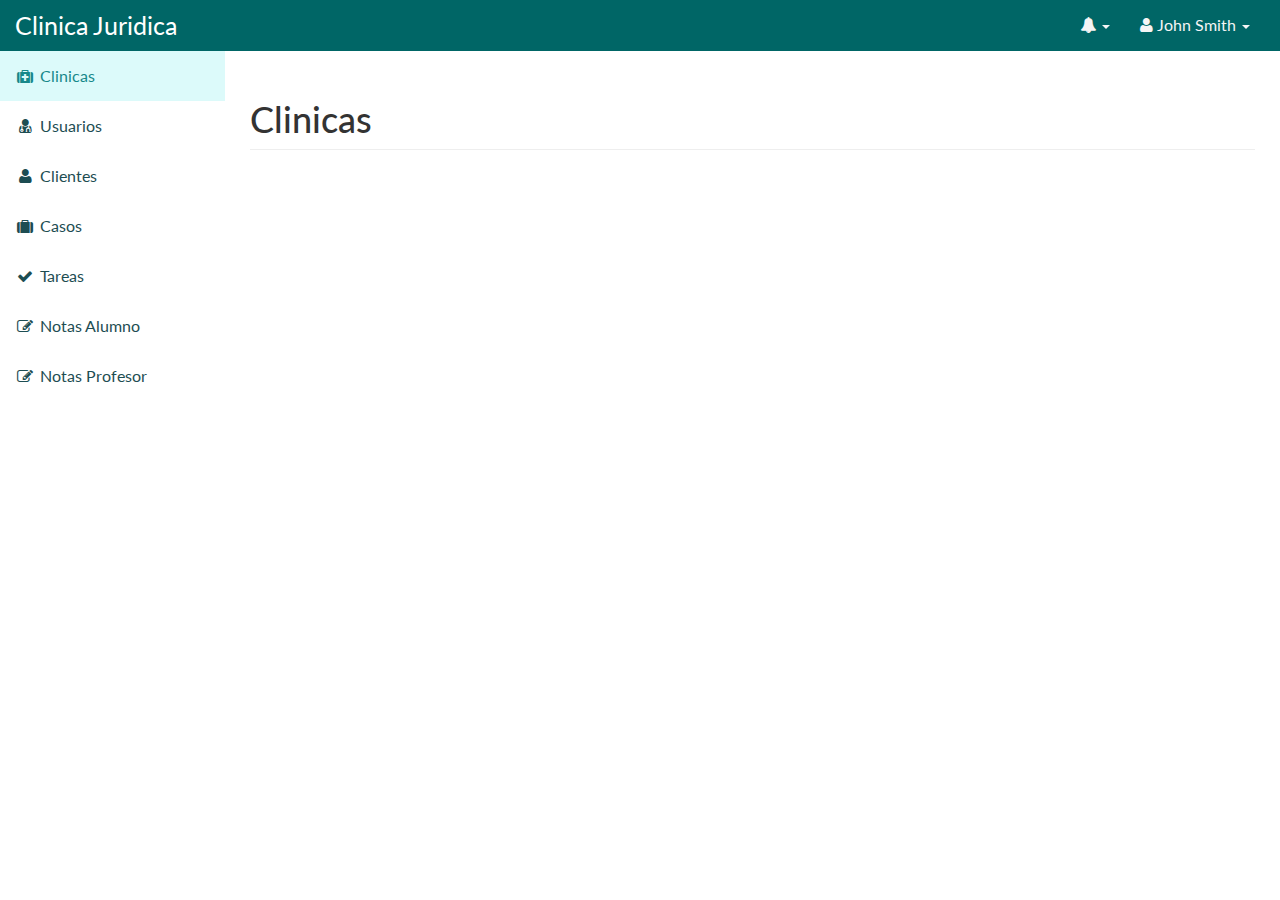
==== index.html @ 1ffe6690 "Estilo de nav y fuente" ====
<!DOCTYPE html>
<html lang="en">

<head>

    <meta charset="utf-8">
    <meta http-equiv="X-UA-Compatible" content="IE=edge">
    <meta name="viewport" content="width=device-width, initial-scale=1">
    <meta name="description" content="">
    <meta name="author" content="">

    <title>Invisibles - Intranet</title>

    <!-- Font: Lato -->
    <link href='https://fonts.googleapis.com/css?family=Lato:400,700' rel='stylesheet' type='text/css'>

    <!-- Bootstrap Core CSS -->
    <link href="css/bootstrap.css" rel="stylesheet">

    <!-- Custom CSS -->
    <link href="css/sb-admin.css" rel="stylesheet">

    <!-- Morris Charts CSS -->
    <link href="css/plugins/morris.css" rel="stylesheet">

    <!-- Custom Fonts -->
    <link href="font-awesome-4.1.0/css/font-awesome.min.css" rel="stylesheet" type="text/css">

    <!-- HTML5 Shim and Respond.js IE8 support of HTML5 elements and media queries -->
    <!-- WARNING: Respond.js doesn't work if you view the page via file:// -->
    <!--[if lt IE 9]>
        <script src="https://oss.maxcdn.com/libs/html5shiv/3.7.0/html5shiv.js"></script>
        <script src="https://oss.maxcdn.com/libs/respond.js/1.4.2/respond.min.js"></script>
    <![endif]-->

</head>

<body>

    <div id="wrapper">

        <!-- Navigation -->
        <nav class="navbar navbar-inverse navbar-fixed-top" role="navigation">
            <!-- Brand and toggle get grouped for better mobile display -->
            <div class="navbar-header">
                <button type="button" class="navbar-toggle" data-toggle="collapse" data-target=".navbar-ex1-collapse">
                    <span class="sr-only">Toggle navigation</span>
                    <span class="icon-bar"></span>
                    <span class="icon-bar"></span>
                    <span class="icon-bar"></span>
                </button>
                <a class="navbar-brand" href="index.html">Clinica Juridica</a>
            </div>
            <!-- Top Menu Items -->
            <ul class="nav navbar-right top-nav">
                <li class="dropdown">
                    <ul class="dropdown-menu message-dropdown">
                        <li class="message-preview">
                            <a href="#">
                                <div class="media">
                                    <span class="pull-left">
                                        <img class="media-object" src="http://placehold.it/50x50" alt="">
                                    </span>
                                    <div class="media-body">
                                        <h5 class="media-heading"><strong>Kurt Humel</strong>
                                        </h5>
                                        <p class="small text-muted"><i class="fa fa-clock-o"></i> Yesterday at 4:32 PM</p>
                                        <p>Lorem ipsum dolor sit amet, consectetur...</p>
                                    </div>
                                </div>
                            </a>
                        </li>
                        <li class="message-preview">
                            <a href="#">
                                <div class="media">
                                    <span class="pull-left">
                                        <img class="media-object" src="http://placehold.it/50x50" alt="">
                                    </span>
                                    <div class="media-body">
                                        <h5 class="media-heading"><strong>Kurt Humel</strong>
                                        </h5>
                                        <p class="small text-muted"><i class="fa fa-clock-o"></i> Yesterday at 4:32 PM</p>
                                        <p>Lorem ipsum dolor sit amet, consectetur...</p>
                                    </div>
                                </div>
                            </a>
                        </li>
                        <li class="message-preview">
                            <a href="#">
                                <div class="media">
                                    <span class="pull-left">
                                        <img class="media-object" src="http://placehold.it/50x50" alt="">
                                    </span>
                                    <div class="media-body">
                                        <h5 class="media-heading"><strong>John Smith</strong>
                                        </h5>
                                        <p class="small text-muted"><i class="fa fa-clock-o"></i> Yesterday at 4:32 PM</p>
                                        <p>Lorem ipsum dolor sit amet, consectetur...</p>
                                    </div>
                                </div>
                            </a>
                        </li>
                        <li class="message-footer">
                            <a href="#">Read All New Messages</a>
                        </li>
                    </ul>
                </li>
                <li class="dropdown">
                    <a href="#" class="dropdown-toggle" data-toggle="dropdown"><i class="fa fa-bell"></i> <b class="caret"></b></a>
                    <ul class="dropdown-menu alert-dropdown">
                        <li>
                            <a href="#">Alert Name <span class="label label-default">Alert Badge</span></a>
                        </li>
                        <li>
                            <a href="#">Alert Name <span class="label label-primary">Alert Badge</span></a>
                        </li>
                        <li>
                            <a href="#">Alert Name <span class="label label-success">Alert Badge</span></a>
                        </li>
                        <li>
                            <a href="#">Alert Name <span class="label label-info">Alert Badge</span></a>
                        </li>
                        <li>
                            <a href="#">Alert Name <span class="label label-warning">Alert Badge</span></a>
                        </li>
                        <li>
                            <a href="#">Alert Name <span class="label label-danger">Alert Badge</span></a>
                        </li>
                        <li class="divider"></li>
                        <li>
                            <a href="#">View All</a>
                        </li>
                    </ul>
                </li>
                <li class="dropdown">
                    <a href="#" class="dropdown-toggle" data-toggle="dropdown"><i class="fa fa-user"></i> John Smith <b class="caret"></b></a>
                    <ul class="dropdown-menu">
                        <li>
                            <a href="#"><i class="fa fa-fw fa-user"></i> Profile</a>
                        </li>
                        <li>
                            <a href="#"><i class="fa fa-fw fa-envelope"></i> Inbox</a>
                        </li>
                        <li>
                            <a href="#"><i class="fa fa-fw fa-gear"></i> Settings</a>
                        </li>
                        <li class="divider"></li>
                        <li>
                            <a href="#"><i class="fa fa-fw fa-power-off"></i> Log Out</a>
                        </li>
                    </ul>
                </li>
            </ul>
            <!-- Sidebar Menu Items - These collapse to the responsive navigation menu on small screens -->
            <div class="collapse navbar-collapse navbar-ex1-collapse">
                <ul class="nav navbar-nav side-nav">
                    <li class="active">
                        <a href="index.html"><i class="fa fa-fw fa-medkit"></i> Clinicas</a>
                    </li>
                    <li>
                        <a href="usuarios.html"><i class="fa fa-fw fa-user-md"></i> Usuarios</a>
                    </li>
                    <li>
                        <a href="clientes.html"><i class="fa fa-fw fa-user"></i> Clientes</a>
                    </li>
                    <li>
                        <a href="casos.html"><i class="fa fa-fw fa-suitcase"></i> Casos</a>
                    </li>
                    <li>
                        <a href="tareas.html"><i class="fa fa-fw fa-check"></i> Tareas</a>
                    </li>
                    <li>
                        <a href="notasA.html"><i class="fa fa-fw fa-pencil-square-o"></i> Notas Alumno</a>                 
                    </li> 
                    <li>
                        <a href="notasP.html"><i class="fa fa-fw fa-pencil-square-o"></i> Notas Profesor</a>
                    </li>                                                           
                </ul>
            </div>
            <!-- /.navbar-collapse -->
        </nav>

        <div id="page-wrapper">

            <div class="container-fluid">

                <!-- Page Heading -->
                <div class="row">
                    <div class="col-lg-12">
                        <h1 class="page-header">
                            Clinicas
                            <small></small>
                        </h1>
                    </div>
                </div>
                <!-- /.row -->

            </div>
            <!-- /.container-fluid -->

        </div>
        <!-- /#page-wrapper -->

    </div>
    <!-- /#wrapper -->

    <!-- jQuery Version 1.11.0 -->
    <script src="js/jquery-1.11.0.js"></script>

    <!-- Bootstrap Core JavaScript -->
    <script src="js/bootstrap.min.js"></script>

    <!-- Morris Charts JavaScript -->
    <script src="js/plugins/morris/raphael.min.js"></script>
    <script src="js/plugins/morris/morris.min.js"></script>
    <script src="js/plugins/morris/morris-data.js"></script>

</body>

</html>
---- css/sb-admin.css ----
/*!
 * Start Bootstrap - SB Admin Bootstrap Admin Template (http://startbootstrap.com)
 * Code licensed under the Apache License v2.0.
 * For details, see http://www.apache.org/licenses/LICENSE-2.0.
 */

/* Global Styles */

body {
    margin-top: 100px;
    background-color: #ffffff;
}

@media(min-width:768px) {
    body {
        margin-top: 50px;
    }
}

#wrapper {
    padding-left: 0;
}

#page-wrapper {
    width: 100%;
    padding: 0;
    background-color: #fff;
}

.huge {
    font-size: 50px;
    line-height: normal;
}

@media(min-width:768px) {
    #wrapper {
        padding-left: 225px;
    }

    #page-wrapper {
        padding: 10px;
    }
}

/* Top Navigation */

.top-nav {
    padding: 0 15px;
}

.top-nav>li {
    display: inline-block;
    float: left;
}

.top-nav>li>a {
    padding-top: 15px;
    padding-bottom: 15px;
    line-height: 20px;
    color: #f5f5f5;
}

.top-nav>li>a:hover,
.top-nav>li>a:focus,
.top-nav>.open>a,
.top-nav>.open>a:hover,
.top-nav>.open>a:focus {
    color: #fff;
    background-color: #000;
}

.top-nav>.open>.dropdown-menu {
    float: left;
    position: absolute;
    margin-top: 0;
    border: 1px solid rgba(0,0,0,.15);
    border-top-left-radius: 0;
    border-top-right-radius: 0;
    background-color: #fff;
    -webkit-box-shadow: 0 6px 12px rgba(0,0,0,.175);
    box-shadow: 0 6px 12px rgba(0,0,0,.175);
}

.top-nav>.open>.dropdown-menu>li>a {
    white-space: normal;
}

ul.message-dropdown {
    padding: 0;
    max-height: 250px;
    overflow-x: hidden;
    overflow-y: auto;
}

li.message-preview {
    width: 275px;
    border-bottom: 1px solid rgba(0,0,0,.15);
}

li.message-preview>a {
    padding-top: 15px;
    padding-bottom: 15px;
}

li.message-footer {
    margin: 5px 0;
}

ul.alert-dropdown {
    width: 200px;
}

/* Side Navigation */

@media(min-width:768px) {
    .side-nav {
        position: fixed;
        top: 51px;
        left: 225px;
        width: 225px;
        margin-left: -225px;
        border: none;
        border-radius: 0;
        overflow-y: auto;
        background-color: #ffffff;
    }

    .side-nav>li>a {
        width: 225px;
    }

    .side-nav li a:hover,
    .side-nav li a:focus {
        outline: none;
        background-color: #C5DCDC !important; /* COLOR PEST */
    }
}

.side-nav>li>ul {
    padding: 0;
}

.side-nav>li>ul>li>a {
    display: block;
    padding: 10px 15px 10px 38px;
    text-decoration: none;
    color: #999;
}

.side-nav>li>ul>li>a:hover {
    color: #fff;
}

/* Flot Chart Containers */

.flot-chart {
    display: block;
    height: 400px;
}

.flot-chart-content {
    width: 100%;
    height: 100%;
}

/* Custom Colored Panels */

.huge {
    font-size: 40px;
}

.panel-green {
    border-color: #5cb85c;
}

.panel-green .panel-heading {
    border-color: #5cb85c;
    color: #fff;
    background-color: #5cb85c;
}

.panel-green a {
    color: #5cb85c;
}

.panel-green a:hover {
    color: #3d8b3d;
}

.panel-red {
    border-color: #d9534f;
}

.panel-red .panel-heading {
    border-color: #d9534f;
    color: #fff;
    background-color: #d9534f;
}

.panel-red a {
    color: #d9534f;
}

.panel-red a:hover {
    color: #b52b27;
}

.panel-yellow {
    border-color: #f0ad4e;
}

.panel-yellow .panel-heading {
    border-color: #f0ad4e;
    color: #fff;
    background-color: #f0ad4e;
}

.panel-yellow a {
    color: #f0ad4e;
}

.panel-yellow a:hover {
    color: #df8a13;
}
---- css/plugins/morris.css ----
.morris-hover{position:absolute;z-index:1000}.morris-hover.morris-default-style{border-radius:10px;padding:6px;color:#666;background:rgba(255,255,255,0.8);border:solid 2px rgba(230,230,230,0.8);font-family:sans-serif;font-size:12px;text-align:center}.morris-hover.morris-default-style .morris-hover-row-label{font-weight:bold;margin:0.25em 0}
.morris-hover.morris-default-style .morris-hover-point{white-space:nowrap;margin:0.1em 0}
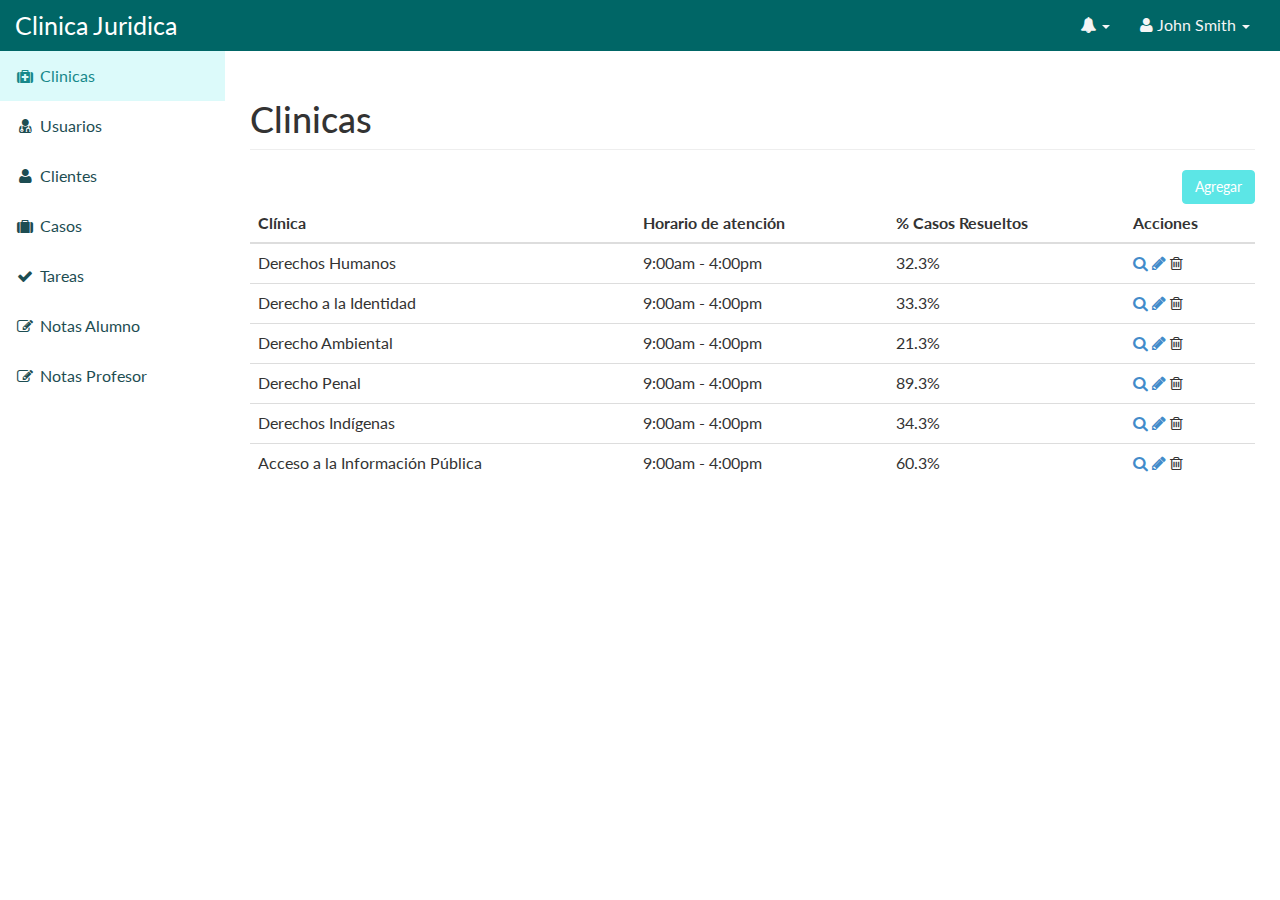
==== commit 6a455e3f: "Agregado efectos, cambiado titulos de head" ====
--- a/index.html
+++ b/index.html
@@ -9,7 +9,7 @@
     <meta name="description" content="">
     <meta name="author" content="">
 
-    <title>Invisibles - Intranet</title>
+    <title>Invisibles - Clínicas</title>
 
     <!-- Font: Lato -->
     <link href='https://fonts.googleapis.com/css?family=Lato:400,700' rel='stylesheet' type='text/css'>
@@ -25,195 +25,441 @@
 
     <!-- Custom Fonts -->
     <link href="font-awesome-4.1.0/css/font-awesome.min.css" rel="stylesheet" type="text/css">
+
+    <script src="js/bootstrap.js"></script>
 
     <!-- HTML5 Shim and Respond.js IE8 support of HTML5 elements and media queries -->
     <!-- WARNING: Respond.js doesn't work if you view the page via file:// -->
     <!--[if lt IE 9]>
         <script src="https://oss.maxcdn.com/libs/html5shiv/3.7.0/html5shiv.js"></script>
         <script src="https://oss.maxcdn.com/libs/respond.js/1.4.2/respond.min.js"></script>
-    <![endif]-->
-
-</head>
-
-<body>
-
-    <div id="wrapper">
-
-        <!-- Navigation -->
-        <nav class="navbar navbar-inverse navbar-fixed-top" role="navigation">
-            <!-- Brand and toggle get grouped for better mobile display -->
-            <div class="navbar-header">
-                <button type="button" class="navbar-toggle" data-toggle="collapse" data-target=".navbar-ex1-collapse">
-                    <span class="sr-only">Toggle navigation</span>
-                    <span class="icon-bar"></span>
-                    <span class="icon-bar"></span>
-                    <span class="icon-bar"></span>
-                </button>
-                <a class="navbar-brand" href="index.html">Clinica Juridica</a>
+        <![endif]-->
+
+    </head>
+
+    <body>
+        <div class="modal fade" id="myModalInfo" tabindex="-1" role="dialog" aria-labelledby="myModalLabel">
+            <div class="modal-dialog" role="document">
+                <div class="modal-content">
+                    <div class="modal-header">
+                        <button type="button" class="close" data-dismiss="modal" aria-label="Close"><span aria-hidden="true">&times;</span></button>
+                        <h4 class="modal-title" id="myModalLabel">Clínica Seleccionada</h4>
+                    </div>
+                    <div class="modal-body">
+                        <div>
+                            <p>Cras mattis consectetur purus sit amet fermentum. Cras justo odio, dapibus ac facilisis in, egestas eget quam. Morbi leo risus, porta ac consectetur ac, vestibulum at eros.
+
+Praesent commodo cursus magna, vel scelerisque nisl consectetur et. Vivamus sagittis lacus vel augue laoreet rutrum faucibus dolor auctor.
+
+Aenean lacinia bibendum nulla sed consectetur. Praesent commodo cursus magna, vel scelerisque nisl consectetur et. Donec sed odio dui. Donec ullamcorper nulla non metus auctor fringilla.
+
+Cras mattis consectetur purus sit amet fermentum. Cras justo odio, dapibus ac facilisis in, egestas eget quam. Morbi leo risus, porta ac consectetur ac, vestibulum at eros.
+
+Praesent commodo cursus magna, vel scelerisque nisl consectetur et. Vivamus sagittis lacus vel augue laoreet rutrum faucibus dolor auctor.
+
+Aenean lacinia bibendum nulla sed consectetur. Praesent commodo cursus magna, vel scelerisque nisl consectetur et. Donec sed odio dui. Donec ullamcorper nulla non metus auctor fringilla.
+
+Cras mattis consectetur purus sit amet fermentum. Cras justo odio, dapibus ac facilisis in, egestas eget quam. Morbi leo risus, porta ac consectetur ac, vestibulum at eros.
+
+Praesent commodo cursus magna, vel scelerisque nisl consectetur et. Vivamus sagittis lacus vel augue laoreet rutrum faucibus dolor auctor.
+
+Aenean lacinia bibendum nulla sed consectetur. Praesent commodo cursus magna, vel scelerisque nisl consectetur et. Donec sed odio dui. Donec ullamcorper nulla non metus auctor fringilla.
+                            </p>
+                        </div>
+                        <div class="row">
+                            <div class="col-xs-6">
+                                <h4>Horario de atención</h4>
+                                <p>9:00 - 16:00</p>
+                            </div>
+                            <div class="col-xs-6">
+                                <h4>% Casos atendidos</h4>
+                                <p>33.3%</p>
+                            </div>
+                        </div>
+                    </div>
+                    <div class="modal-footer">
+                        <button type="button" class="btn btn-default" data-dismiss="modal">Cerrar</button>
+                    </div>
+                </div>
             </div>
-            <!-- Top Menu Items -->
-            <ul class="nav navbar-right top-nav">
-                <li class="dropdown">
-                    <ul class="dropdown-menu message-dropdown">
-                        <li class="message-preview">
-                            <a href="#">
-                                <div class="media">
-                                    <span class="pull-left">
-                                        <img class="media-object" src="http://placehold.it/50x50" alt="">
-                                    </span>
-                                    <div class="media-body">
-                                        <h5 class="media-heading"><strong>Kurt Humel</strong>
-                                        </h5>
-                                        <p class="small text-muted"><i class="fa fa-clock-o"></i> Yesterday at 4:32 PM</p>
-                                        <p>Lorem ipsum dolor sit amet, consectetur...</p>
+        </div>
+        <div class="modal fade" id="myModal" tabindex="-1" role="dialog" aria-labelledby="myModalLabel">
+            <div class="modal-dialog" role="document">
+                <div class="modal-content">
+                    <div class="modal-header">
+                        <button type="button" class="close" data-dismiss="modal" aria-label="Close"><span aria-hidden="true">&times;</span></button>
+                        <h4 class="modal-title" id="myModalLabel">Nueva clínica</h4>
+                    </div>
+                    <div class="modal-body">
+                        <div>
+                            <form>
+                                <div class="form-group">
+                                    <label for="exampleInputEmail1">Nombre</label>
+                                    <input type="email" class="form-control" id="exampleInputEmail1" aria-describedby="emailHelp" placeholder="Ingresa el nombre">
+                                </div>
+                                <div class="form-group">
+                                    <label for="exampleInputEmail1">Horario de atención</label>
+                                    <div class="row">
+                                        <div class="col-xs-3" style="padding-top: 5px;">
+                                            <label>De</label>
+                                        </div>
+                                        <div class="col-xs-3">
+                                            <input type="time" class="form-control" id="exampleInputEmail1" aria-describedby="emailHelp" placeholder="Ingresa el nombre">
+                                        </div>
+                                        <div class="col-xs-3" style="padding-top: 5px">
+                                            <label>Hasta</label>
+                                        </div>
+                                        <div class="col-xs-3">
+                                            <input type="time" class="form-control" id="exampleInputEmail1" aria-describedby="emailHelp" placeholder="Ingresa el nombre">
+                                        </div>
                                     </div>
                                 </div>
-                            </a>
-                        </li>
-                        <li class="message-preview">
-                            <a href="#">
-                                <div class="media">
-                                    <span class="pull-left">
-                                        <img class="media-object" src="http://placehold.it/50x50" alt="">
-                                    </span>
-                                    <div class="media-body">
-                                        <h5 class="media-heading"><strong>Kurt Humel</strong>
-                                        </h5>
-                                        <p class="small text-muted"><i class="fa fa-clock-o"></i> Yesterday at 4:32 PM</p>
-                                        <p>Lorem ipsum dolor sit amet, consectetur...</p>
+                                <div class="form-group">
+                                    <label for="exampleTextarea">Descripción</label>
+                                    <textarea class="form-control" id="exampleTextarea" rows="3"></textarea>
+                                </div>
+                            </form>
+                        </div>
+                    </div>
+                    <div class="modal-footer">
+                        <button type="button" class="btn btn-default" data-dismiss="modal">Cerrar</button>
+                        <button type="button" class="btn btn-primary">Guardar cambios</button>
+                    </div>
+                </div>
+            </div>
+        </div>
+        <div class="modal fade" id="myModalEdit" tabindex="-1" role="dialog" aria-labelledby="myModalLabel">
+            <div class="modal-dialog" role="document">
+                <div class="modal-content">
+                    <div class="modal-header">
+                        <button type="button" class="close" data-dismiss="modal" aria-label="Close"><span aria-hidden="true">&times;</span></button>
+                        <h4 class="modal-title" id="myModalLabel">Editar clínica</h4>
+                    </div>
+                    <div class="modal-body">
+                        <div>
+                            <form>
+                                <div class="form-group">
+                                    <label for="exampleInputEmail1">Nombre</label>
+                                    <input type="email" class="form-control" id="exampleInputEmail1" aria-describedby="emailHelp" placeholder="Ingresa el nombre"value="Derechos Indígenas">
+                                </div>
+                                <div class="form-group">
+                                    <label for="exampleInputEmail1">Horario de atención</label>
+                                    <div class="row">
+                                        <div class="col-xs-3" style="padding-top: 5px;">
+                                            <label>De</label>
+                                        </div>
+                                        <div class="col-xs-3">
+                                            <input type="time" class="form-control" id="exampleInputEmail1" aria-describedby="emailHelp" placeholder="Ingresa el nombre"value="09:00:00">
+                                        </div>
+                                        <div class="col-xs-3" style="padding-top: 5px">
+                                            <label>Hasta</label>
+                                        </div>
+                                        <div class="col-xs-3">
+                                            <input type="time" class="form-control" id="exampleInputEmail1" aria-describedby="emailHelp" placeholder="Ingresa el nombre" value="16:00:00">
+                                        </div>
                                     </div>
                                 </div>
-                            </a>
-                        </li>
-                        <li class="message-preview">
-                            <a href="#">
-                                <div class="media">
-                                    <span class="pull-left">
-                                        <img class="media-object" src="http://placehold.it/50x50" alt="">
-                                    </span>
-                                    <div class="media-body">
-                                        <h5 class="media-heading"><strong>John Smith</strong>
-                                        </h5>
-                                        <p class="small text-muted"><i class="fa fa-clock-o"></i> Yesterday at 4:32 PM</p>
-                                        <p>Lorem ipsum dolor sit amet, consectetur...</p>
-                                    </div>
-                                </div>
-                            </a>
-                        </li>
-                        <li class="message-footer">
-                            <a href="#">Read All New Messages</a>
-                        </li>
-                    </ul>
+                                <div class="form-group">
+                                    <label for="exampleTextarea">Descripción</label>
+                                    <textarea class="form-control"rows="3">Aquí va la descripción de la clínica seleccionada que aparecerá en el landing cuando se abra.</textarea>
+                                </div>
+                            </form>
+                        </div>
+                    </div>
+                    <div class="modal-footer">
+                        <button type="button" class="btn btn-default" data-dismiss="modal">Cerrar</button>
+                        <button type="button" class="btn btn-primary">Guardar cambios</button>
+                    </div>
+                </div>
+            </div>
+        </div>
+
+<div id="wrapper">
+
+    <!-- Navigation -->
+    <nav class="navbar navbar-inverse navbar-fixed-top" role="navigation">
+        <!-- Brand and toggle get grouped for better mobile display -->
+        <div class="navbar-header">
+            <button type="button" class="navbar-toggle" data-toggle="collapse" data-target=".navbar-ex1-collapse">
+                <span class="sr-only">Toggle navigation</span>
+                <span class="icon-bar"></span>
+                <span class="icon-bar"></span>
+                <span class="icon-bar"></span>
+            </button>
+            <a class="navbar-brand" href="index.html">Clinica Juridica</a>
+        </div>
+        <!-- Top Menu Items -->
+        <ul class="nav navbar-right top-nav">
+            <li class="dropdown">
+                <ul class="dropdown-menu message-dropdown">
+                    <li class="message-preview">
+                        <a href="#">
+                            <div class="media">
+                                <span class="pull-left">
+                                    <img class="media-object" src="http://placehold.it/50x50" alt="">
+                                </span>
+                                <div class="media-body">
+                                    <h5 class="media-heading"><strong>Kurt Humel</strong>
+                                    </h5>
+                                    <p class="small text-muted"><i class="fa fa-clock-o"></i> Yesterday at 4:32 PM</p>
+                                    <p>Lorem ipsum dolor sit amet, consectetur...</p>
+                                </div>
+                            </div>
+                        </a>
+                    </li>
+                    <li class="message-preview">
+                        <a href="#">
+                            <div class="media">
+                                <span class="pull-left">
+                                    <img class="media-object" src="http://placehold.it/50x50" alt="">
+                                </span>
+                                <div class="media-body">
+                                    <h5 class="media-heading"><strong>Kurt Humel</strong>
+                                    </h5>
+                                    <p class="small text-muted"><i class="fa fa-clock-o"></i> Yesterday at 4:32 PM</p>
+                                    <p>Lorem ipsum dolor sit amet, consectetur...</p>
+                                </div>
+                            </div>
+                        </a>
+                    </li>
+                    <li class="message-preview">
+                        <a href="#">
+                            <div class="media">
+                                <span class="pull-left">
+                                    <img class="media-object" src="http://placehold.it/50x50" alt="">
+                                </span>
+                                <div class="media-body">
+                                    <h5 class="media-heading"><strong>John Smith</strong>
+                                    </h5>
+                                    <p class="small text-muted"><i class="fa fa-clock-o"></i> Yesterday at 4:32 PM</p>
+                                    <p>Lorem ipsum dolor sit amet, consectetur...</p>
+                                </div>
+                            </div>
+                        </a>
+                    </li>
+                    <li class="message-footer">
+                        <a href="#">Read All New Messages</a>
+                    </li>
+                </ul>
+            </li>
+            <li class="dropdown">
+                <a href="#" class="dropdown-toggle" data-toggle="dropdown"><i class="fa fa-bell"></i> <b class="caret"></b></a>
+                <ul class="dropdown-menu alert-dropdown">
+                    <li>
+                        <a href="#">Alert Name <span class="label label-default">Alert Badge</span></a>
+                    </li>
+                    <li>
+                        <a href="#">Alert Name <span class="label label-primary">Alert Badge</span></a>
+                    </li>
+                    <li>
+                        <a href="#">Alert Name <span class="label label-success">Alert Badge</span></a>
+                    </li>
+                    <li>
+                        <a href="#">Alert Name <span class="label label-info">Alert Badge</span></a>
+                    </li>
+                    <li>
+                        <a href="#">Alert Name <span class="label label-warning">Alert Badge</span></a>
+                    </li>
+                    <li>
+                        <a href="#">Alert Name <span class="label label-danger">Alert Badge</span></a>
+                    </li>
+                    <li class="divider"></li>
+                    <li>
+                        <a href="#">View All</a>
+                    </li>
+                </ul>
+            </li>
+            <li class="dropdown">
+                <a href="#" class="dropdown-toggle" data-toggle="dropdown"><i class="fa fa-user"></i> John Smith <b class="caret"></b></a>
+                <ul class="dropdown-menu">
+                    <li>
+                        <a href="#"><i class="fa fa-fw fa-user"></i> Profile</a>
+                    </li>
+                    <li>
+                        <a href="#"><i class="fa fa-fw fa-envelope"></i> Inbox</a>
+                    </li>
+                    <li>
+                        <a href="#"><i class="fa fa-fw fa-gear"></i> Settings</a>
+                    </li>
+                    <li class="divider"></li>
+                    <li>
+                        <a href="#"><i class="fa fa-fw fa-power-off"></i> Log Out</a>
+                    </li>
+                </ul>
+            </li>
+        </ul>
+        <!-- Sidebar Menu Items - These collapse to the responsive navigation menu on small screens -->
+        <div class="collapse navbar-collapse navbar-ex1-collapse">
+            <ul class="nav navbar-nav side-nav">
+                <li class="active">
+                    <a href="index.html"><i class="fa fa-fw fa-medkit"></i> Clinicas</a>
                 </li>
-                <li class="dropdown">
-                    <a href="#" class="dropdown-toggle" data-toggle="dropdown"><i class="fa fa-bell"></i> <b class="caret"></b></a>
-                    <ul class="dropdown-menu alert-dropdown">
-                        <li>
-                            <a href="#">Alert Name <span class="label label-default">Alert Badge</span></a>
-                        </li>
-                        <li>
-                            <a href="#">Alert Name <span class="label label-primary">Alert Badge</span></a>
-                        </li>
-                        <li>
-                            <a href="#">Alert Name <span class="label label-success">Alert Badge</span></a>
-                        </li>
-                        <li>
-                            <a href="#">Alert Name <span class="label label-info">Alert Badge</span></a>
-                        </li>
-                        <li>
-                            <a href="#">Alert Name <span class="label label-warning">Alert Badge</span></a>
-                        </li>
-                        <li>
-                            <a href="#">Alert Name <span class="label label-danger">Alert Badge</span></a>
-                        </li>
-                        <li class="divider"></li>
-                        <li>
-                            <a href="#">View All</a>
-                        </li>
-                    </ul>
+                <li>
+                    <a href="usuarios.html"><i class="fa fa-fw fa-user-md"></i> Usuarios</a>
                 </li>
-                <li class="dropdown">
-                    <a href="#" class="dropdown-toggle" data-toggle="dropdown"><i class="fa fa-user"></i> John Smith <b class="caret"></b></a>
-                    <ul class="dropdown-menu">
-                        <li>
-                            <a href="#"><i class="fa fa-fw fa-user"></i> Profile</a>
-                        </li>
-                        <li>
-                            <a href="#"><i class="fa fa-fw fa-envelope"></i> Inbox</a>
-                        </li>
-                        <li>
-                            <a href="#"><i class="fa fa-fw fa-gear"></i> Settings</a>
-                        </li>
-                        <li class="divider"></li>
-                        <li>
-                            <a href="#"><i class="fa fa-fw fa-power-off"></i> Log Out</a>
-                        </li>
-                    </ul>
+                <li>
+                    <a href="clientes.html"><i class="fa fa-fw fa-user"></i> Clientes</a>
                 </li>
+                <li>
+                    <a href="casos.html"><i class="fa fa-fw fa-suitcase"></i> Casos</a>
+                </li>
+                <li>
+                    <a href="tareas.html"><i class="fa fa-fw fa-check"></i> Tareas</a>
+                </li>
+                <li>
+                    <a href="notasA.html"><i class="fa fa-fw fa-pencil-square-o"></i> Notas Alumno</a>                 
+                </li> 
+                <li>
+                    <a href="notasP.html"><i class="fa fa-fw fa-pencil-square-o"></i> Notas Profesor</a>
+                </li>                                                           
             </ul>
-            <!-- Sidebar Menu Items - These collapse to the responsive navigation menu on small screens -->
-            <div class="collapse navbar-collapse navbar-ex1-collapse">
-                <ul class="nav navbar-nav side-nav">
-                    <li class="active">
-                        <a href="index.html"><i class="fa fa-fw fa-medkit"></i> Clinicas</a>
-                    </li>
-                    <li>
-                        <a href="usuarios.html"><i class="fa fa-fw fa-user-md"></i> Usuarios</a>
-                    </li>
-                    <li>
-                        <a href="clientes.html"><i class="fa fa-fw fa-user"></i> Clientes</a>
-                    </li>
-                    <li>
-                        <a href="casos.html"><i class="fa fa-fw fa-suitcase"></i> Casos</a>
-                    </li>
-                    <li>
-                        <a href="tareas.html"><i class="fa fa-fw fa-check"></i> Tareas</a>
-                    </li>
-                    <li>
-                        <a href="notasA.html"><i class="fa fa-fw fa-pencil-square-o"></i> Notas Alumno</a>                 
-                    </li> 
-                    <li>
-                        <a href="notasP.html"><i class="fa fa-fw fa-pencil-square-o"></i> Notas Profesor</a>
-                    </li>                                                           
-                </ul>
+        </div>
+        <!-- /.navbar-collapse -->
+    </nav>
+
+    <div id="page-wrapper">
+
+        <div class="container-fluid">
+
+            <!-- Page Heading -->
+            <div class="row">
+
+
+                <div class="col-lg-12">
+                    <h1 class="page-header">
+                        Clinicas
+                        <small></small>
+                    </h1>
+                    <div id="clinica_form" class="modal">
+                        <div class="modal-content">
+                            <span class="close">x</span>
+                            <p>Some text in the Modal..</p>
+                        </div>
+                    </div>
+                    <div style="text-align: right">
+                        <button class="btn btn-info" data-toggle="modal" data-target="#myModal">Agregar</button>
+                    </div>
+                    <div class="table-responsive">
+                        <table class="table table-hover">
+                            <thead>
+                                <tr>
+                                    <th>Clínica</th>
+                                    <th>Horario de atención</th>
+                                    <th>% Casos Resueltos</th>
+                                    <th>Acciones</th>
+                                </tr>
+                            </thead>
+                            <tbody>
+                                <tr>
+                                    <td>Derechos Humanos</td>
+                                    <td>9:00am - 4:00pm</td>
+                                    <td>32.3%</td>
+                                    <td>
+                                        <a data-toggle="modal" data-target="#myModalInfo">
+                                        <i class="fa fa-1x fa-search"></i>
+                                        </a>
+                                        <a data-toggle="modal" data-target="#myModalEdit">
+                                            <i class="fa fa-1x fa-pencil"></i>
+                                        </a>
+                                        <i class="fa fa-1x fa-trash-o"></i>
+                                    </td>
+                                </tr>
+                                <tr>
+                                    <td>Derecho a la Identidad</td>
+                                    <td>9:00am - 4:00pm</td>
+                                    <td>33.3%</td>
+                                    <td>
+                                        <a data-toggle="modal" data-target="#myModalInfo">
+                                        <i class="fa fa-1x fa-search"></i>
+                                        </a>
+                                        <a data-toggle="modal" data-target="#myModalEdit">
+                                            <i class="fa fa-1x fa-pencil"></i>
+                                        </a>   
+                                        <i class="fa fa-1x fa-trash-o"></i>
+                                    </td>
+                                </tr>
+                                <tr>
+                                    <td>Derecho Ambiental</td>
+                                    <td>9:00am - 4:00pm</td>
+                                    <td>21.3%</td>
+                                    <td>
+                                        <a data-toggle="modal" data-target="#myModalInfo">
+                                        <i class="fa fa-1x fa-search"></i>
+                                        </a>
+                                        <a data-toggle="modal" data-target="#myModalEdit">
+                                            <i class="fa fa-1x fa-pencil"></i>
+                                        </a>  
+                                        <i class="fa fa-1x fa-trash-o"></i>
+                                    </td>
+                                </tr>
+                                <tr>
+                                    <td>Derecho Penal</td>
+                                    <td>9:00am - 4:00pm</td>
+                                    <td>89.3%</td>
+                                    <td>
+                                        <a data-toggle="modal" data-target="#myModalInfo">
+                                        <i class="fa fa-1x fa-search"></i>
+                                        </a>
+                                        <a data-toggle="modal" data-target="#myModalEdit">
+                                            <i class="fa fa-1x fa-pencil"></i>
+                                        </a>
+                                        <i class="fa fa-1x fa-trash-o"></i>
+                                    </td>
+                                </tr>
+                                <tr>
+                                    <td>Derechos Indígenas</td>
+                                    <td>9:00am - 4:00pm</td>
+                                    <td>34.3%</td>
+                                    <td>
+                                        <a data-toggle="modal" data-target="#myModalInfo">
+                                        <i class="fa fa-1x fa-search"></i>
+                                        </a>
+                                        <a data-toggle="modal" data-target="#myModalEdit">
+                                            <i class="fa fa-1x fa-pencil"></i>
+                                        </a>   
+                                        <i class="fa fa-1x fa-trash-o"></i>
+                                    </td>
+                                </tr>
+                                <tr>
+                                    <td>Acceso a la Información Pública</td>
+                                    <td>9:00am - 4:00pm</td>
+                                    <td>60.3%</td>
+                                    <td>
+                                        <a data-toggle="modal" data-target="#myModalInfo">
+                                        <i class="fa fa-1x fa-search"></i>
+                                        </a>
+                                        <a data-toggle="modal" data-target="#myModalEdit">
+                                            <i class="fa fa-1x fa-pencil"></i>
+                                        </a>  
+                                        <i class="fa fa-1x fa-trash-o"></i>
+                                    </td>
+                                </tr>
+                            </tbody>
+                        </table>
+                    </div>
+                </div>
             </div>
-            <!-- /.navbar-collapse -->
-        </nav>
-
-        <div id="page-wrapper">
-
-            <div class="container-fluid">
-
-                <!-- Page Heading -->
-                <div class="row">
-                    <div class="col-lg-12">
-                        <h1 class="page-header">
-                            Clinicas
-                            <small></small>
-                        </h1>
-                    </div>
-                </div>
-                <!-- /.row -->
-
-            </div>
-            <!-- /.container-fluid -->
-
-        </div>
-        <!-- /#page-wrapper -->
+            <!-- /.row -->
+
+        </div>
+        <!-- /.container-fluid -->
 
     </div>
-    <!-- /#wrapper -->
-
-    <!-- jQuery Version 1.11.0 -->
-    <script src="js/jquery-1.11.0.js"></script>
-
-    <!-- Bootstrap Core JavaScript -->
-    <script src="js/bootstrap.min.js"></script>
-
-    <!-- Morris Charts JavaScript -->
-    <script src="js/plugins/morris/raphael.min.js"></script>
-    <script src="js/plugins/morris/morris.min.js"></script>
-    <script src="js/plugins/morris/morris-data.js"></script>
+    <!-- /#page-wrapper -->
+
+</div>
+<!-- /#wrapper -->
+
+<!-- jQuery Version 1.11.0 -->
+<script src="js/jquery-1.11.0.js"></script>
+
+<!-- Bootstrap Core JavaScript -->
+<script src="js/bootstrap.min.js"></script>
+
+<!-- Morris Charts JavaScript -->
+<script src="js/plugins/morris/raphael.min.js"></script>
+<script src="js/plugins/morris/morris.min.js"></script>
+<script src="js/plugins/morris/morris-data.js"></script>
 
 </body>
 
--- a/css/sb-admin.css
+++ b/css/sb-admin.css
@@ -66,15 +66,15 @@
 .top-nav>.open>a,
 .top-nav>.open>a:hover,
 .top-nav>.open>a:focus {
-    color: #fff;
-    background-color: #000;
+    color: #17888a;
+    background-color: rgb(220, 250, 250);
 }
 
 .top-nav>.open>.dropdown-menu {
     float: left;
     position: absolute;
     margin-top: 0;
-    border: 1px solid rgba(0,0,0,.15);
+    border: 2px solid rgba(0,0,0,.15);
     border-top-left-radius: 0;
     border-top-right-radius: 0;
     background-color: #fff;
@@ -133,7 +133,7 @@
     .side-nav li a:hover,
     .side-nav li a:focus {
         outline: none;
-        background-color: #C5DCDC !important; /* COLOR PEST */
+        background-color: #ffffff !important; /* COLOR PEST */
     }
 }
 
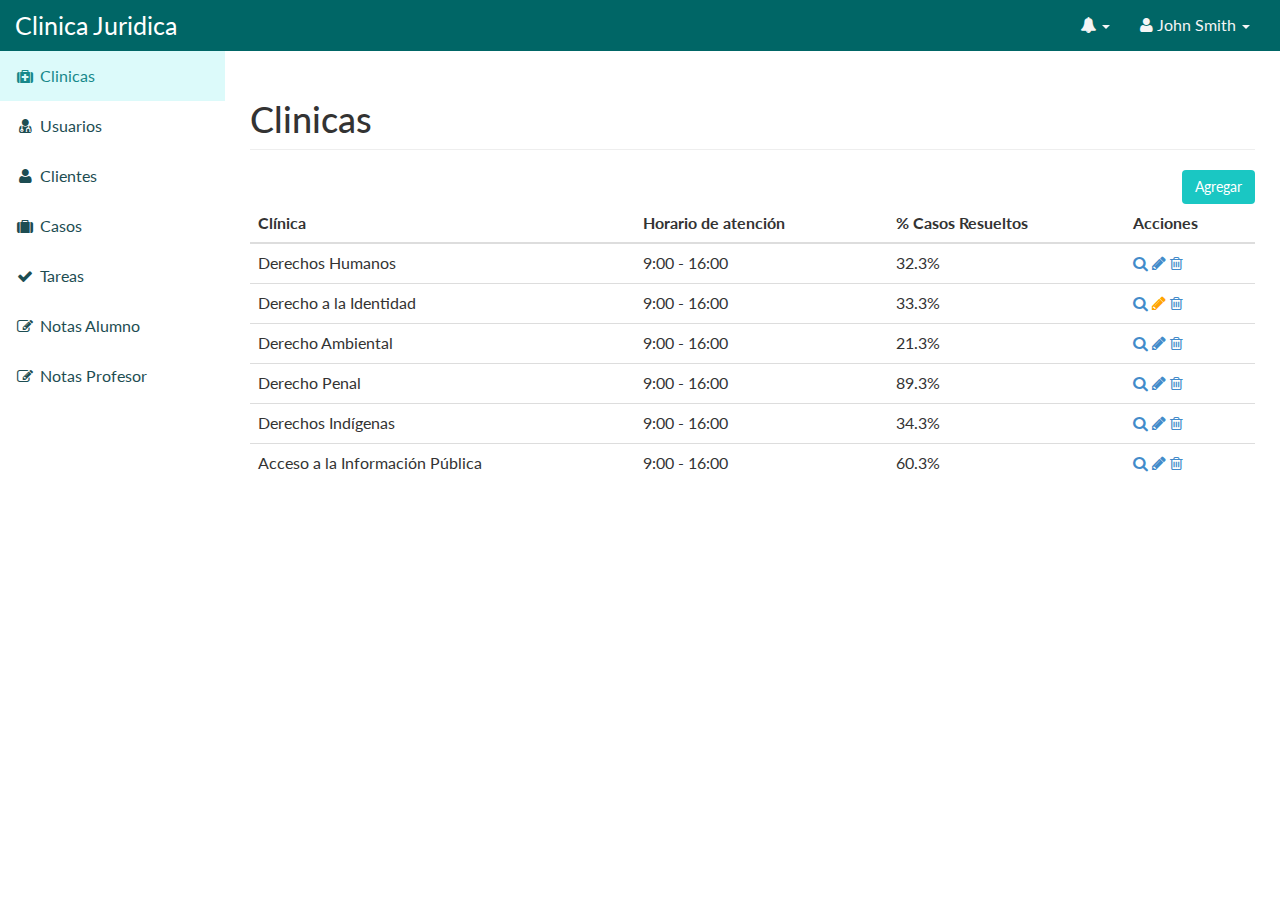
==== commit ea41a493: "Agregar, eliminar implementado" ====
--- a/index.html
+++ b/index.html
@@ -10,7 +10,8 @@
     <meta name="author" content="">
 
     <title>Invisibles - Clínicas</title>
-
+    <!-- jQuery Version 1.11.0 -->
+    <script src="http://code.jquery.com/jquery-1.11.3.min.js"></script>
     <!-- Font: Lato -->
     <link href='https://fonts.googleapis.com/css?family=Lato:400,700' rel='stylesheet' type='text/css'>
 
@@ -26,7 +27,7 @@
     <!-- Custom Fonts -->
     <link href="font-awesome-4.1.0/css/font-awesome.min.css" rel="stylesheet" type="text/css">
 
-    <script src="js/bootstrap.js"></script>
+    <script src="js/clinica_form.js"></script>
 
     <!-- HTML5 Shim and Respond.js IE8 support of HTML5 elements and media queries -->
     <!-- WARNING: Respond.js doesn't work if you view the page via file:// -->
@@ -47,23 +48,7 @@
                     </div>
                     <div class="modal-body">
                         <div>
-                            <p>Cras mattis consectetur purus sit amet fermentum. Cras justo odio, dapibus ac facilisis in, egestas eget quam. Morbi leo risus, porta ac consectetur ac, vestibulum at eros.
-
-Praesent commodo cursus magna, vel scelerisque nisl consectetur et. Vivamus sagittis lacus vel augue laoreet rutrum faucibus dolor auctor.
-
-Aenean lacinia bibendum nulla sed consectetur. Praesent commodo cursus magna, vel scelerisque nisl consectetur et. Donec sed odio dui. Donec ullamcorper nulla non metus auctor fringilla.
-
-Cras mattis consectetur purus sit amet fermentum. Cras justo odio, dapibus ac facilisis in, egestas eget quam. Morbi leo risus, porta ac consectetur ac, vestibulum at eros.
-
-Praesent commodo cursus magna, vel scelerisque nisl consectetur et. Vivamus sagittis lacus vel augue laoreet rutrum faucibus dolor auctor.
-
-Aenean lacinia bibendum nulla sed consectetur. Praesent commodo cursus magna, vel scelerisque nisl consectetur et. Donec sed odio dui. Donec ullamcorper nulla non metus auctor fringilla.
-
-Cras mattis consectetur purus sit amet fermentum. Cras justo odio, dapibus ac facilisis in, egestas eget quam. Morbi leo risus, porta ac consectetur ac, vestibulum at eros.
-
-Praesent commodo cursus magna, vel scelerisque nisl consectetur et. Vivamus sagittis lacus vel augue laoreet rutrum faucibus dolor auctor.
-
-Aenean lacinia bibendum nulla sed consectetur. Praesent commodo cursus magna, vel scelerisque nisl consectetur et. Donec sed odio dui. Donec ullamcorper nulla non metus auctor fringilla.
+                            <p>Aquí va la descripción de la clínica seleccionada que aparecerá en el landing cuando se abra.
                             </p>
                         </div>
                         <div class="row">
@@ -95,7 +80,7 @@
                             <form>
                                 <div class="form-group">
                                     <label for="exampleInputEmail1">Nombre</label>
-                                    <input type="email" class="form-control" id="exampleInputEmail1" aria-describedby="emailHelp" placeholder="Ingresa el nombre">
+                                    <input type="email" class="form-control" id="nombreClinica" aria-describedby="emailHelp" placeholder="Ingresa el nombre">
                                 </div>
                                 <div class="form-group">
                                     <label for="exampleInputEmail1">Horario de atención</label>
@@ -104,26 +89,26 @@
                                             <label>De</label>
                                         </div>
                                         <div class="col-xs-3">
-                                            <input type="time" class="form-control" id="exampleInputEmail1" aria-describedby="emailHelp" placeholder="Ingresa el nombre">
+                                            <input type="time" class="form-control" id="hIni" aria-describedby="emailHelp" placeholder="Ingresa el nombre">
                                         </div>
                                         <div class="col-xs-3" style="padding-top: 5px">
                                             <label>Hasta</label>
                                         </div>
                                         <div class="col-xs-3">
-                                            <input type="time" class="form-control" id="exampleInputEmail1" aria-describedby="emailHelp" placeholder="Ingresa el nombre">
+                                            <input type="time" class="form-control" id="hFin" aria-describedby="emailHelp" placeholder="Ingresa el nombre">
                                         </div>
                                     </div>
                                 </div>
                                 <div class="form-group">
                                     <label for="exampleTextarea">Descripción</label>
-                                    <textarea class="form-control" id="exampleTextarea" rows="3"></textarea>
+                                    <textarea class="form-control" id="desc" rows="3"></textarea>
                                 </div>
                             </form>
                         </div>
                     </div>
                     <div class="modal-footer">
                         <button type="button" class="btn btn-default" data-dismiss="modal">Cerrar</button>
-                        <button type="button" class="btn btn-primary">Guardar cambios</button>
+                        <button type="button" id="btnAdd" class="btn btn-primary" data-dismiss="modal">Guardar cambios</button>
                     </div>
                 </div>
             </div>
@@ -168,7 +153,7 @@
                     </div>
                     <div class="modal-footer">
                         <button type="button" class="btn btn-default" data-dismiss="modal">Cerrar</button>
-                        <button type="button" class="btn btn-primary">Guardar cambios</button>
+                        <button type="button" class="btn btn-primary" data-dismiss="modal">Guardar cambios</button>
                     </div>
                 </div>
             </div>
@@ -340,7 +325,7 @@
                         <button class="btn btn-info" data-toggle="modal" data-target="#myModal">Agregar</button>
                     </div>
                     <div class="table-responsive">
-                        <table class="table table-hover">
+                        <table id="tbClinica" class="table table-hover">
                             <thead>
                                 <tr>
                                     <th>Clínica</th>
@@ -352,22 +337,66 @@
                             <tbody>
                                 <tr>
                                     <td>Derechos Humanos</td>
-                                    <td>9:00am - 4:00pm</td>
+                                    <td>9:00 - 16:00</td>
                                     <td>32.3%</td>
+                                    <td>
+                                        <a data-toggle="modal" data-target="#myModalInfo"><i class="fa fa-1x fa-search"></i></a>
+                                        <a data-toggle="modal" data-target="#myModalEdit"><i class="fa fa-1x fa-pencil"></i></a>
+                                        <a class="btnDelete"><i class="fa fa-1x fa-trash-o"></i></a>
+                                    </td>
+                                </tr>
+                                <tr>
+                                    <td>Derecho a la Identidad</td>
+                                    <td>9:00 - 16:00</td>
+                                    <td>33.3%</td>
                                     <td>
                                         <a data-toggle="modal" data-target="#myModalInfo">
                                         <i class="fa fa-1x fa-search"></i>
                                         </a>
                                         <a data-toggle="modal" data-target="#myModalEdit">
+                                            <i class="fa fa-1x fa-pencil" style="color:orange"></i>
+                                        </a>   
+                                        <a class="btnDelete">
+                                            <i class="fa fa-1x fa-trash-o"></i>
+                                        </a>
+                                    </td>
+                                </tr>
+                                <tr>
+                                    <td>Derecho Ambiental</td>
+                                    <td>9:00 - 16:00</td>
+                                    <td>21.3%</td>
+                                    <td>
+                                        <a data-toggle="modal" data-target="#myModalInfo">
+                                        <i class="fa fa-1x fa-search"></i>
+                                        </a>
+                                        <a data-toggle="modal" data-target="#myModalEdit">
                                             <i class="fa fa-1x fa-pencil"></i>
-                                        </a>
-                                        <i class="fa fa-1x fa-trash-o"></i>
-                                    </td>
-                                </tr>
-                                <tr>
-                                    <td>Derecho a la Identidad</td>
-                                    <td>9:00am - 4:00pm</td>
-                                    <td>33.3%</td>
+                                        </a>  
+                                        <a class="btnDelete">
+                                            <i class="fa fa-1x fa-trash-o"></i>
+                                        </a>
+                                    </td>
+                                </tr>
+                                <tr>
+                                    <td>Derecho Penal</td>
+                                    <td>9:00 - 16:00</td>
+                                    <td>89.3%</td>
+                                    <td>
+                                        <a data-toggle="modal" data-target="#myModalInfo">
+                                        <i class="fa fa-1x fa-search"></i>
+                                        </a>
+                                        <a data-toggle="modal" data-target="#myModalEdit">
+                                            <i class="fa fa-1x fa-pencil"></i>
+                                        </a>
+                                        <a class="btnDelete">
+                                            <i class="fa fa-1x fa-trash-o"></i>
+                                        </a>
+                                    </td>
+                                </tr>
+                                <tr>
+                                    <td>Derechos Indígenas</td>
+                                    <td>9:00 - 16:00</td>
+                                    <td>34.3%</td>
                                     <td>
                                         <a data-toggle="modal" data-target="#myModalInfo">
                                         <i class="fa fa-1x fa-search"></i>
@@ -375,13 +404,15 @@
                                         <a data-toggle="modal" data-target="#myModalEdit">
                                             <i class="fa fa-1x fa-pencil"></i>
                                         </a>   
-                                        <i class="fa fa-1x fa-trash-o"></i>
-                                    </td>
-                                </tr>
-                                <tr>
-                                    <td>Derecho Ambiental</td>
-                                    <td>9:00am - 4:00pm</td>
-                                    <td>21.3%</td>
+                                        <a class="btnDelete">
+                                            <i class="fa fa-1x fa-trash-o"></i>
+                                        </a>
+                                    </td>
+                                </tr>
+                                <tr>
+                                    <td>Acceso a la Información Pública</td>
+                                    <td>9:00 - 16:00</td>
+                                    <td>60.3%</td>
                                     <td>
                                         <a data-toggle="modal" data-target="#myModalInfo">
                                         <i class="fa fa-1x fa-search"></i>
@@ -389,49 +420,9 @@
                                         <a data-toggle="modal" data-target="#myModalEdit">
                                             <i class="fa fa-1x fa-pencil"></i>
                                         </a>  
-                                        <i class="fa fa-1x fa-trash-o"></i>
-                                    </td>
-                                </tr>
-                                <tr>
-                                    <td>Derecho Penal</td>
-                                    <td>9:00am - 4:00pm</td>
-                                    <td>89.3%</td>
-                                    <td>
-                                        <a data-toggle="modal" data-target="#myModalInfo">
-                                        <i class="fa fa-1x fa-search"></i>
-                                        </a>
-                                        <a data-toggle="modal" data-target="#myModalEdit">
-                                            <i class="fa fa-1x fa-pencil"></i>
-                                        </a>
-                                        <i class="fa fa-1x fa-trash-o"></i>
-                                    </td>
-                                </tr>
-                                <tr>
-                                    <td>Derechos Indígenas</td>
-                                    <td>9:00am - 4:00pm</td>
-                                    <td>34.3%</td>
-                                    <td>
-                                        <a data-toggle="modal" data-target="#myModalInfo">
-                                        <i class="fa fa-1x fa-search"></i>
-                                        </a>
-                                        <a data-toggle="modal" data-target="#myModalEdit">
-                                            <i class="fa fa-1x fa-pencil"></i>
-                                        </a>   
-                                        <i class="fa fa-1x fa-trash-o"></i>
-                                    </td>
-                                </tr>
-                                <tr>
-                                    <td>Acceso a la Información Pública</td>
-                                    <td>9:00am - 4:00pm</td>
-                                    <td>60.3%</td>
-                                    <td>
-                                        <a data-toggle="modal" data-target="#myModalInfo">
-                                        <i class="fa fa-1x fa-search"></i>
-                                        </a>
-                                        <a data-toggle="modal" data-target="#myModalEdit">
-                                            <i class="fa fa-1x fa-pencil"></i>
-                                        </a>  
-                                        <i class="fa fa-1x fa-trash-o"></i>
+                                        <a class="btnDelete">
+                                            <i class="fa fa-1x fa-trash-o"></i>
+                                        </a>
                                     </td>
                                 </tr>
                             </tbody>
@@ -450,8 +441,7 @@
 </div>
 <!-- /#wrapper -->
 
-<!-- jQuery Version 1.11.0 -->
-<script src="js/jquery-1.11.0.js"></script>
+
 
 <!-- Bootstrap Core JavaScript -->
 <script src="js/bootstrap.min.js"></script>
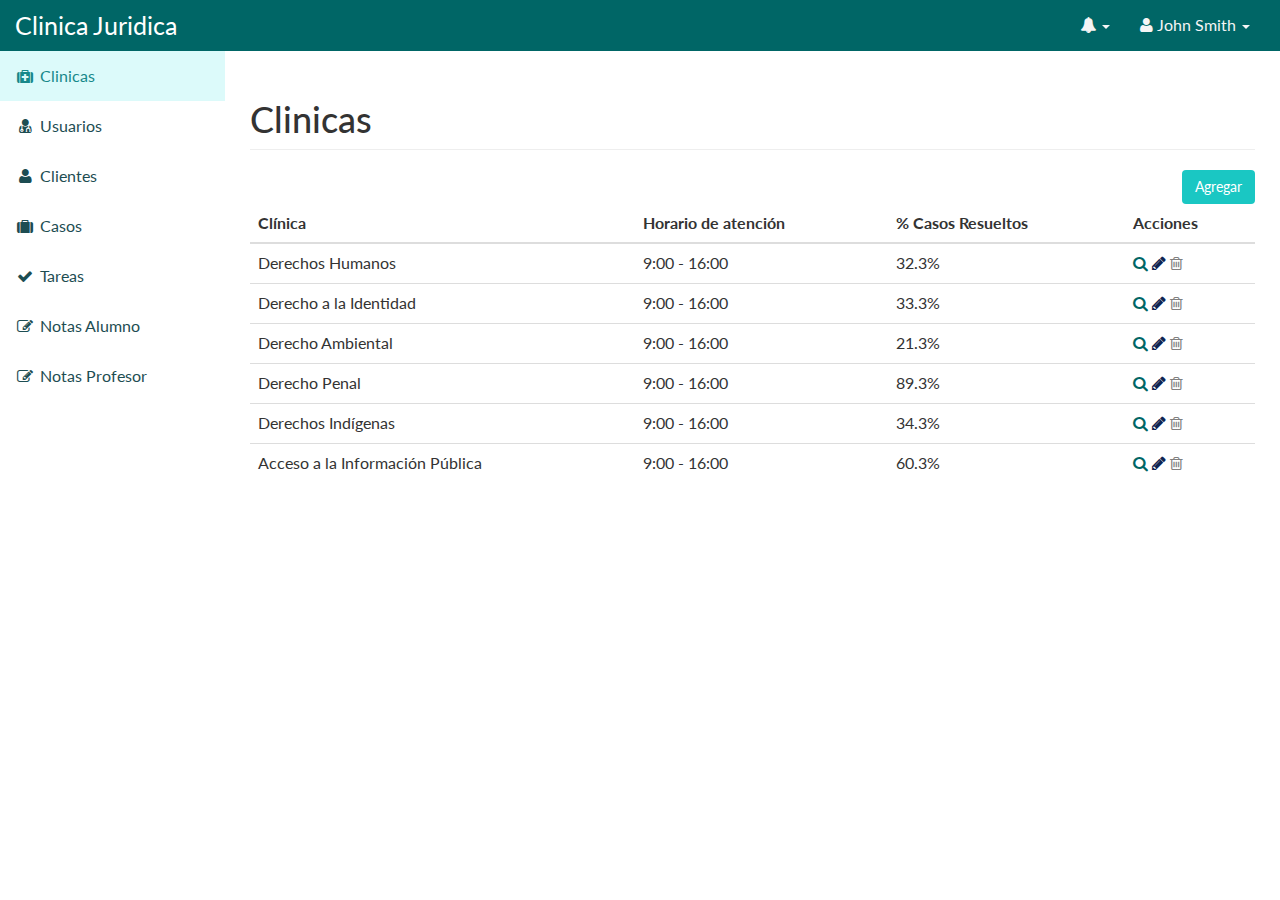
==== commit cb5479c4: "info mejorado" ====
--- a/index.html
+++ b/index.html
@@ -48,17 +48,17 @@
                     </div>
                     <div class="modal-body">
                         <div>
-                            <p>Aquí va la descripción de la clínica seleccionada que aparecerá en el landing cuando se abra.
+                            <p id="desc_info">
                             </p>
                         </div>
                         <div class="row">
                             <div class="col-xs-6">
                                 <h4>Horario de atención</h4>
-                                <p>9:00 - 16:00</p>
+                                <p id="horario_info"></p>
                             </div>
                             <div class="col-xs-6">
                                 <h4>% Casos atendidos</h4>
-                                <p>33.3%</p>
+                                <p id=>33.3%</p>
                             </div>
                         </div>
                     </div>
@@ -340,9 +340,9 @@
                                     <td>9:00 - 16:00</td>
                                     <td>32.3%</td>
                                     <td>
-                                        <a data-toggle="modal" data-target="#myModalInfo"><i class="fa fa-1x fa-search"></i></a>
-                                        <a data-toggle="modal" data-target="#myModalEdit"><i class="fa fa-1x fa-pencil"></i></a>
-                                        <a class="btnDelete"><i class="fa fa-1x fa-trash-o"></i></a>
+                                        <a class="btnInfo"data-toggle="modal" data-target="#myModalInfo"><i class="fa fa-1x fa-search" style="color:#006666"></i></a>
+                                        <a data-toggle="modal" data-target="#myModalEdit"><i class="fa fa-1x fa-pencil" style="color:#0e2451"></i></a>
+                                        <a class="btnDelete"><i class="fa fa-1x fa-trash-o" style="color:grey"></i></a>
                                     </td>
                                 </tr>
                                 <tr>
@@ -350,14 +350,14 @@
                                     <td>9:00 - 16:00</td>
                                     <td>33.3%</td>
                                     <td>
-                                        <a data-toggle="modal" data-target="#myModalInfo">
-                                        <i class="fa fa-1x fa-search"></i>
+                                        <a class="btnInfo"data-toggle="modal" data-target="#myModalInfo">
+                                        <i class="fa fa-1x fa-search" style="color:#006666"></i>
                                         </a>
                                         <a data-toggle="modal" data-target="#myModalEdit">
-                                            <i class="fa fa-1x fa-pencil" style="color:orange"></i>
+                                            <i class="fa fa-1x fa-pencil" style="color:#0e2451"></i>
                                         </a>   
                                         <a class="btnDelete">
-                                            <i class="fa fa-1x fa-trash-o"></i>
+                                            <i class="fa fa-1x fa-trash-o" style="color:grey"></i>
                                         </a>
                                     </td>
                                 </tr>
@@ -366,14 +366,14 @@
                                     <td>9:00 - 16:00</td>
                                     <td>21.3%</td>
                                     <td>
-                                        <a data-toggle="modal" data-target="#myModalInfo">
-                                        <i class="fa fa-1x fa-search"></i>
+                                        <a class="btnInfo"data-toggle="modal" data-target="#myModalInfo">
+                                        <i class="fa fa-1x fa-search" style="color:#006666"></i>
                                         </a>
                                         <a data-toggle="modal" data-target="#myModalEdit">
-                                            <i class="fa fa-1x fa-pencil"></i>
+                                            <i class="fa fa-1x fa-pencil" style="color:#0e2451"></i>
                                         </a>  
                                         <a class="btnDelete">
-                                            <i class="fa fa-1x fa-trash-o"></i>
+                                            <i class="fa fa-1x fa-trash-o" style="color:grey"></i>
                                         </a>
                                     </td>
                                 </tr>
@@ -382,14 +382,14 @@
                                     <td>9:00 - 16:00</td>
                                     <td>89.3%</td>
                                     <td>
-                                        <a data-toggle="modal" data-target="#myModalInfo">
-                                        <i class="fa fa-1x fa-search"></i>
+                                        <a class="btnInfo"data-toggle="modal" data-target="#myModalInfo">
+                                        <i class="fa fa-1x fa-search" style="color:#006666"></i>
                                         </a>
                                         <a data-toggle="modal" data-target="#myModalEdit">
-                                            <i class="fa fa-1x fa-pencil"></i>
+                                            <i class="fa fa-1x fa-pencil" style="color:#0e2451"></i>
                                         </a>
                                         <a class="btnDelete">
-                                            <i class="fa fa-1x fa-trash-o"></i>
+                                            <i class="fa fa-1x fa-trash-o" style="color:grey"></i>
                                         </a>
                                     </td>
                                 </tr>
@@ -398,14 +398,14 @@
                                     <td>9:00 - 16:00</td>
                                     <td>34.3%</td>
                                     <td>
-                                        <a data-toggle="modal" data-target="#myModalInfo">
-                                        <i class="fa fa-1x fa-search"></i>
+                                        <a class="btnInfo"data-toggle="modal" data-target="#myModalInfo">
+                                        <i class="fa fa-1x fa-search" style="color:#006666"></i>
                                         </a>
                                         <a data-toggle="modal" data-target="#myModalEdit">
-                                            <i class="fa fa-1x fa-pencil"></i>
+                                            <i class="fa fa-1x fa-pencil" style="color:#0e2451"></i>
                                         </a>   
                                         <a class="btnDelete">
-                                            <i class="fa fa-1x fa-trash-o"></i>
+                                            <i class="fa fa-1x fa-trash-o" style="color:grey"></i>
                                         </a>
                                     </td>
                                 </tr>
@@ -414,14 +414,14 @@
                                     <td>9:00 - 16:00</td>
                                     <td>60.3%</td>
                                     <td>
-                                        <a data-toggle="modal" data-target="#myModalInfo">
-                                        <i class="fa fa-1x fa-search"></i>
+                                        <a class="btnInfo"data-toggle="modal" data-target="#myModalInfo">
+                                        <i class="fa fa-1x fa-search" style="color:#006666"></i>
                                         </a>
                                         <a data-toggle="modal" data-target="#myModalEdit">
-                                            <i class="fa fa-1x fa-pencil"></i>
+                                            <i class="fa fa-1x fa-pencil" style="color:#0e2451"></i>
                                         </a>  
                                         <a class="btnDelete">
-                                            <i class="fa fa-1x fa-trash-o"></i>
+                                            <i class="fa fa-1x fa-trash-o" style="color:grey"></i>
                                         </a>
                                     </td>
                                 </tr>
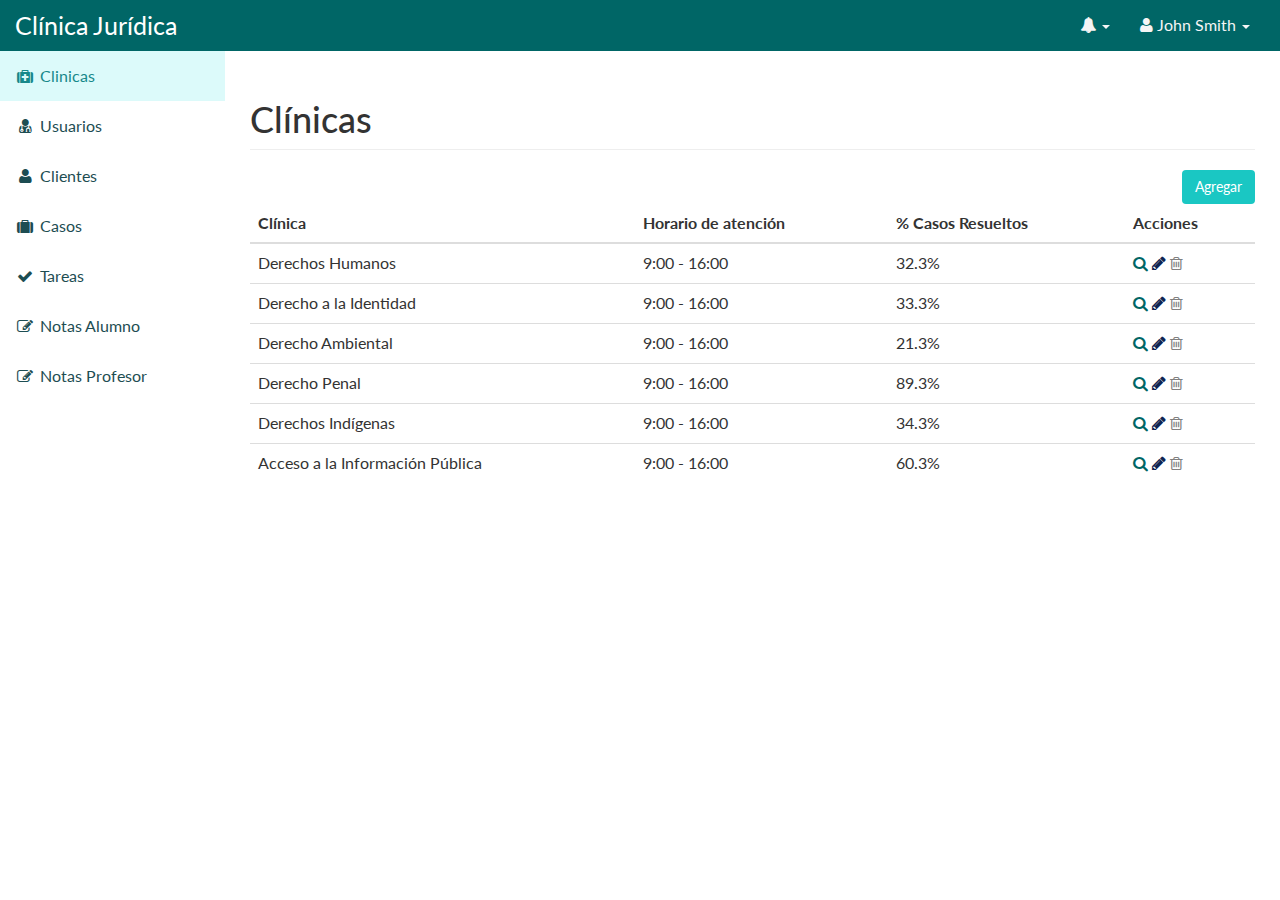
==== commit fb3b6b90: "Acentuación, color" ====
--- a/index.html
+++ b/index.html
@@ -44,7 +44,7 @@
                 <div class="modal-content">
                     <div class="modal-header">
                         <button type="button" class="close" data-dismiss="modal" aria-label="Close"><span aria-hidden="true">&times;</span></button>
-                        <h4 class="modal-title" id="myModalLabel">Clínica Seleccionada</h4>
+                        <h4 class="modal-title" id="info_modal">Clínica Seleccionada</h4>
                     </div>
                     <div class="modal-body">
                         <div>
@@ -163,144 +163,144 @@
 
     <!-- Navigation -->
     <nav class="navbar navbar-inverse navbar-fixed-top" role="navigation">
-        <!-- Brand and toggle get grouped for better mobile display -->
-        <div class="navbar-header">
-            <button type="button" class="navbar-toggle" data-toggle="collapse" data-target=".navbar-ex1-collapse">
-                <span class="sr-only">Toggle navigation</span>
-                <span class="icon-bar"></span>
-                <span class="icon-bar"></span>
-                <span class="icon-bar"></span>
-            </button>
-            <a class="navbar-brand" href="index.html">Clinica Juridica</a>
-        </div>
-        <!-- Top Menu Items -->
-        <ul class="nav navbar-right top-nav">
-            <li class="dropdown">
-                <ul class="dropdown-menu message-dropdown">
-                    <li class="message-preview">
-                        <a href="#">
-                            <div class="media">
-                                <span class="pull-left">
-                                    <img class="media-object" src="http://placehold.it/50x50" alt="">
-                                </span>
-                                <div class="media-body">
-                                    <h5 class="media-heading"><strong>Kurt Humel</strong>
-                                    </h5>
-                                    <p class="small text-muted"><i class="fa fa-clock-o"></i> Yesterday at 4:32 PM</p>
-                                    <p>Lorem ipsum dolor sit amet, consectetur...</p>
-                                </div>
-                            </div>
-                        </a>
-                    </li>
-                    <li class="message-preview">
-                        <a href="#">
-                            <div class="media">
-                                <span class="pull-left">
-                                    <img class="media-object" src="http://placehold.it/50x50" alt="">
-                                </span>
-                                <div class="media-body">
-                                    <h5 class="media-heading"><strong>Kurt Humel</strong>
-                                    </h5>
-                                    <p class="small text-muted"><i class="fa fa-clock-o"></i> Yesterday at 4:32 PM</p>
-                                    <p>Lorem ipsum dolor sit amet, consectetur...</p>
-                                </div>
-                            </div>
-                        </a>
-                    </li>
-                    <li class="message-preview">
-                        <a href="#">
-                            <div class="media">
-                                <span class="pull-left">
-                                    <img class="media-object" src="http://placehold.it/50x50" alt="">
-                                </span>
-                                <div class="media-body">
-                                    <h5 class="media-heading"><strong>John Smith</strong>
-                                    </h5>
-                                    <p class="small text-muted"><i class="fa fa-clock-o"></i> Yesterday at 4:32 PM</p>
-                                    <p>Lorem ipsum dolor sit amet, consectetur...</p>
-                                </div>
-                            </div>
-                        </a>
-                    </li>
-                    <li class="message-footer">
-                        <a href="#">Read All New Messages</a>
+            <!-- Brand and toggle get grouped for better mobile display -->
+            <div class="navbar-header">
+                <button type="button" class="navbar-toggle" data-toggle="collapse" data-target=".navbar-ex1-collapse">
+                    <span class="sr-only">Toggle navigation</span>
+                    <span class="icon-bar"></span>
+                    <span class="icon-bar"></span>
+                    <span class="icon-bar"></span>
+                </button>
+                <a class="navbar-brand" href="index.html">Clínica Jurídica</a>
+            </div>
+            <!-- Top Menu Items -->
+            <ul class="nav navbar-right top-nav">
+                <li class="dropdown">
+                    <ul class="dropdown-menu message-dropdown">
+                        <li class="message-preview">
+                            <a href="#">
+                                <div class="media">
+                                    <span class="pull-left">
+                                        <img class="media-object" src="http://placehold.it/50x50" alt="">
+                                    </span>
+                                    <div class="media-body">
+                                        <h5 class="media-heading"><strong>Kurt Humel</strong>
+                                        </h5>
+                                        <p class="small text-muted"><i class="fa fa-clock-o"></i> Yesterday at 4:32 PM</p>
+                                        <p>Lorem ipsum dolor sit amet, consectetur...</p>
+                                    </div>
+                                </div>
+                            </a>
+                        </li>
+                        <li class="message-preview">
+                            <a href="#">
+                                <div class="media">
+                                    <span class="pull-left">
+                                        <img class="media-object" src="http://placehold.it/50x50" alt="">
+                                    </span>
+                                    <div class="media-body">
+                                        <h5 class="media-heading"><strong>Kurt Humel</strong>
+                                        </h5>
+                                        <p class="small text-muted"><i class="fa fa-clock-o"></i> Yesterday at 4:32 PM</p>
+                                        <p>Lorem ipsum dolor sit amet, consectetur...</p>
+                                    </div>
+                                </div>
+                            </a>
+                        </li>
+                        <li class="message-preview">
+                            <a href="#">
+                                <div class="media">
+                                    <span class="pull-left">
+                                        <img class="media-object" src="http://placehold.it/50x50" alt="">
+                                    </span>
+                                    <div class="media-body">
+                                        <h5 class="media-heading"><strong>John Smith</strong>
+                                        </h5>
+                                        <p class="small text-muted"><i class="fa fa-clock-o"></i> Yesterday at 4:32 PM</p>
+                                        <p>Lorem ipsum dolor sit amet, consectetur...</p>
+                                    </div>
+                                </div>
+                            </a>
+                        </li>
+                        <li class="message-footer">
+                            <a href="#">Read All New Messages</a>
+                        </li>
+                    </ul>
+                </li>
+                <li class="dropdown">
+                    <a href="#" class="dropdown-toggle" data-toggle="dropdown"><i class="fa fa-bell"></i> <b class="caret"></b></a>
+                    <ul class="dropdown-menu alert-dropdown">
+                        <li>
+                            <a href="#">Alert Name <span class="label label-default">Alert Badge</span></a>
+                        </li>
+                        <li>
+                            <a href="#">Alert Name <span class="label label-primary">Alert Badge</span></a>
+                        </li>
+                        <li>
+                            <a href="#">Alert Name <span class="label label-success">Alert Badge</span></a>
+                        </li>
+                        <li>
+                            <a href="#">Alert Name <span class="label label-info">Alert Badge</span></a>
+                        </li>
+                        <li>
+                            <a href="#">Alert Name <span class="label label-warning">Alert Badge</span></a>
+                        </li>
+                        <li>
+                            <a href="#">Alert Name <span class="label label-danger">Alert Badge</span></a>
+                        </li>
+                        <li class="divider"></li>
+                        <li>
+                            <a href="#">View All</a>
+                        </li>
+                    </ul>
+                </li>
+                <li class="dropdown">
+                    <a href="#" class="dropdown-toggle" data-toggle="dropdown"><i class="fa fa-user"></i> John Smith <b class="caret"></b></a>
+                    <ul class="dropdown-menu">
+                        <li>
+                            <a href="#"><i class="fa fa-fw fa-user"></i> Profile</a>
+                        </li>
+                        <li>
+                            <a href="#"><i class="fa fa-fw fa-envelope"></i> Inbox</a>
+                        </li>
+                        <li>
+                            <a href="#"><i class="fa fa-fw fa-gear"></i> Settings</a>
+                        </li>
+                        <li class="divider"></li>
+                        <li>
+                            <a href="#"><i class="fa fa-fw fa-power-off"></i> Log Out</a>
+                        </li>
+                    </ul>
+                </li>
+            </ul>
+            <!-- Sidebar Menu Items - These collapse to the responsive navigation menu on small screens -->
+            <div class="collapse navbar-collapse navbar-ex1-collapse">
+                <ul class="nav navbar-nav side-nav">
+                    <li class="active">
+                        <a href="index.html"><i class="fa fa-fw fa-medkit"></i> Clinicas</a>
+                    </li>
+                    <li>
+                        <a href="usuarios.html"><i class="fa fa-fw fa-user-md"></i> Usuarios</a>
+                    </li>
+                    <li>
+                        <a href="clientes.html"><i class="fa fa-fw fa-user"></i> Clientes</a>
+                    </li>
+                    <li>
+                        <a href="casos.html"><i class="fa fa-fw fa-suitcase"></i> Casos</a>
+                    </li>
+                    <li>
+                        <a href="tareas.html"><i class="fa fa-fw fa-check"></i> Tareas</a>
+                    </li>
+                    <li>
+                        <a href="notasA.html"><i class="fa fa-fw fa-pencil-square-o"></i> Notas Alumno</a>
+                    </li>
+                    <li>
+                        <a href="notasP.html"><i class="fa fa-fw fa-pencil-square-o"></i> Notas Profesor</a>
                     </li>
                 </ul>
-            </li>
-            <li class="dropdown">
-                <a href="#" class="dropdown-toggle" data-toggle="dropdown"><i class="fa fa-bell"></i> <b class="caret"></b></a>
-                <ul class="dropdown-menu alert-dropdown">
-                    <li>
-                        <a href="#">Alert Name <span class="label label-default">Alert Badge</span></a>
-                    </li>
-                    <li>
-                        <a href="#">Alert Name <span class="label label-primary">Alert Badge</span></a>
-                    </li>
-                    <li>
-                        <a href="#">Alert Name <span class="label label-success">Alert Badge</span></a>
-                    </li>
-                    <li>
-                        <a href="#">Alert Name <span class="label label-info">Alert Badge</span></a>
-                    </li>
-                    <li>
-                        <a href="#">Alert Name <span class="label label-warning">Alert Badge</span></a>
-                    </li>
-                    <li>
-                        <a href="#">Alert Name <span class="label label-danger">Alert Badge</span></a>
-                    </li>
-                    <li class="divider"></li>
-                    <li>
-                        <a href="#">View All</a>
-                    </li>
-                </ul>
-            </li>
-            <li class="dropdown">
-                <a href="#" class="dropdown-toggle" data-toggle="dropdown"><i class="fa fa-user"></i> John Smith <b class="caret"></b></a>
-                <ul class="dropdown-menu">
-                    <li>
-                        <a href="#"><i class="fa fa-fw fa-user"></i> Profile</a>
-                    </li>
-                    <li>
-                        <a href="#"><i class="fa fa-fw fa-envelope"></i> Inbox</a>
-                    </li>
-                    <li>
-                        <a href="#"><i class="fa fa-fw fa-gear"></i> Settings</a>
-                    </li>
-                    <li class="divider"></li>
-                    <li>
-                        <a href="#"><i class="fa fa-fw fa-power-off"></i> Log Out</a>
-                    </li>
-                </ul>
-            </li>
-        </ul>
-        <!-- Sidebar Menu Items - These collapse to the responsive navigation menu on small screens -->
-        <div class="collapse navbar-collapse navbar-ex1-collapse">
-            <ul class="nav navbar-nav side-nav">
-                <li class="active">
-                    <a href="index.html"><i class="fa fa-fw fa-medkit"></i> Clinicas</a>
-                </li>
-                <li>
-                    <a href="usuarios.html"><i class="fa fa-fw fa-user-md"></i> Usuarios</a>
-                </li>
-                <li>
-                    <a href="clientes.html"><i class="fa fa-fw fa-user"></i> Clientes</a>
-                </li>
-                <li>
-                    <a href="casos.html"><i class="fa fa-fw fa-suitcase"></i> Casos</a>
-                </li>
-                <li>
-                    <a href="tareas.html"><i class="fa fa-fw fa-check"></i> Tareas</a>
-                </li>
-                <li>
-                    <a href="notasA.html"><i class="fa fa-fw fa-pencil-square-o"></i> Notas Alumno</a>                 
-                </li> 
-                <li>
-                    <a href="notasP.html"><i class="fa fa-fw fa-pencil-square-o"></i> Notas Profesor</a>
-                </li>                                                           
-            </ul>
-        </div>
-        <!-- /.navbar-collapse -->
-    </nav>
+            </div>
+            <!-- /.navbar-collapse -->
+        </nav>
 
     <div id="page-wrapper">
 
@@ -312,7 +312,7 @@
 
                 <div class="col-lg-12">
                     <h1 class="page-header">
-                        Clinicas
+                        Clínicas
                         <small></small>
                     </h1>
                     <div id="clinica_form" class="modal">
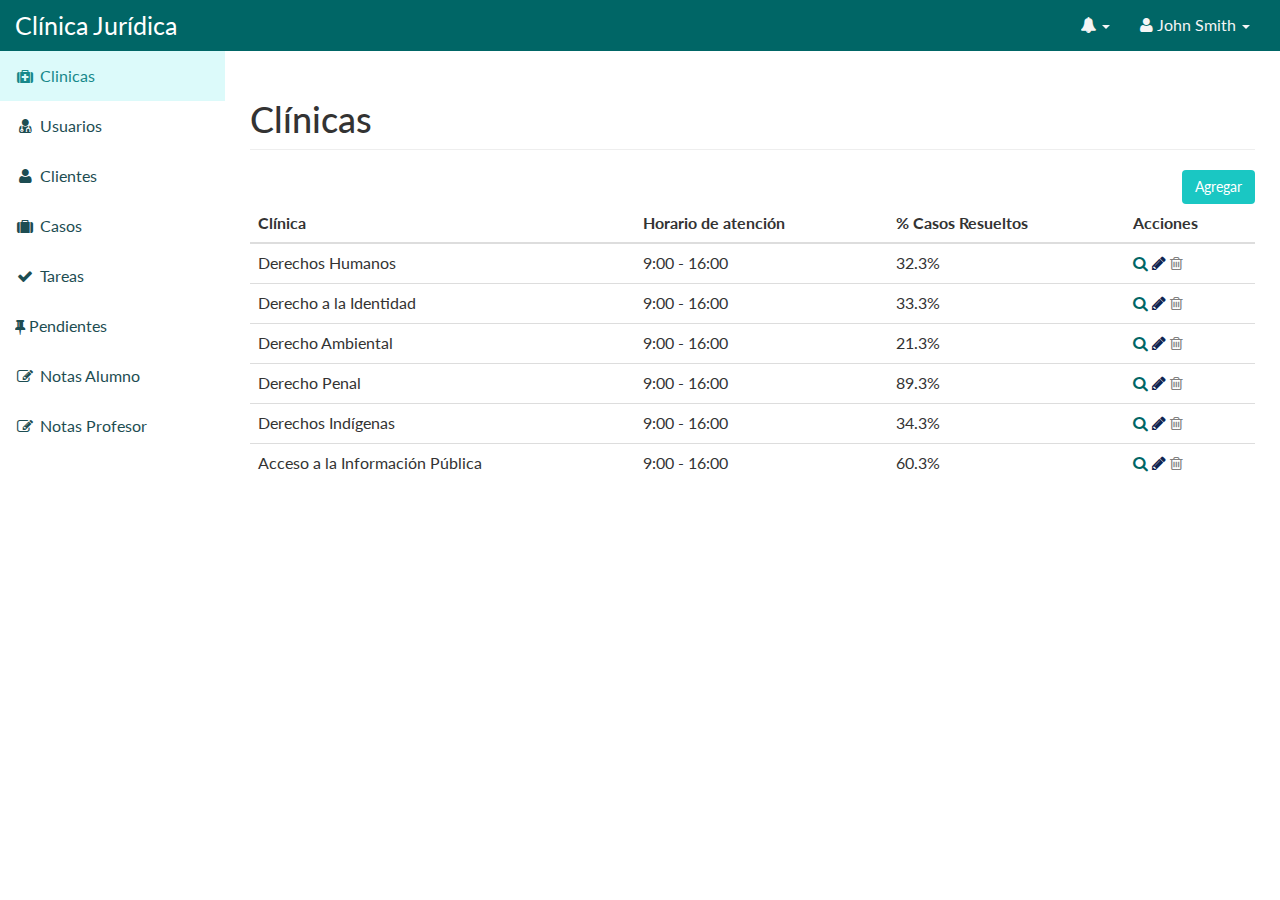
==== commit 0687d0dd: "Pendientes y registro de Casos" ====
--- a/index.html
+++ b/index.html
@@ -292,6 +292,9 @@
                         <a href="tareas.html"><i class="fa fa-fw fa-check"></i> Tareas</a>
                     </li>
                     <li>
+                        <a href="pendientes.html"><i class="fa fa-thumb-tack"></i> Pendientes</a>
+                    </li>
+                    <li>
                         <a href="notasA.html"><i class="fa fa-fw fa-pencil-square-o"></i> Notas Alumno</a>
                     </li>
                     <li>
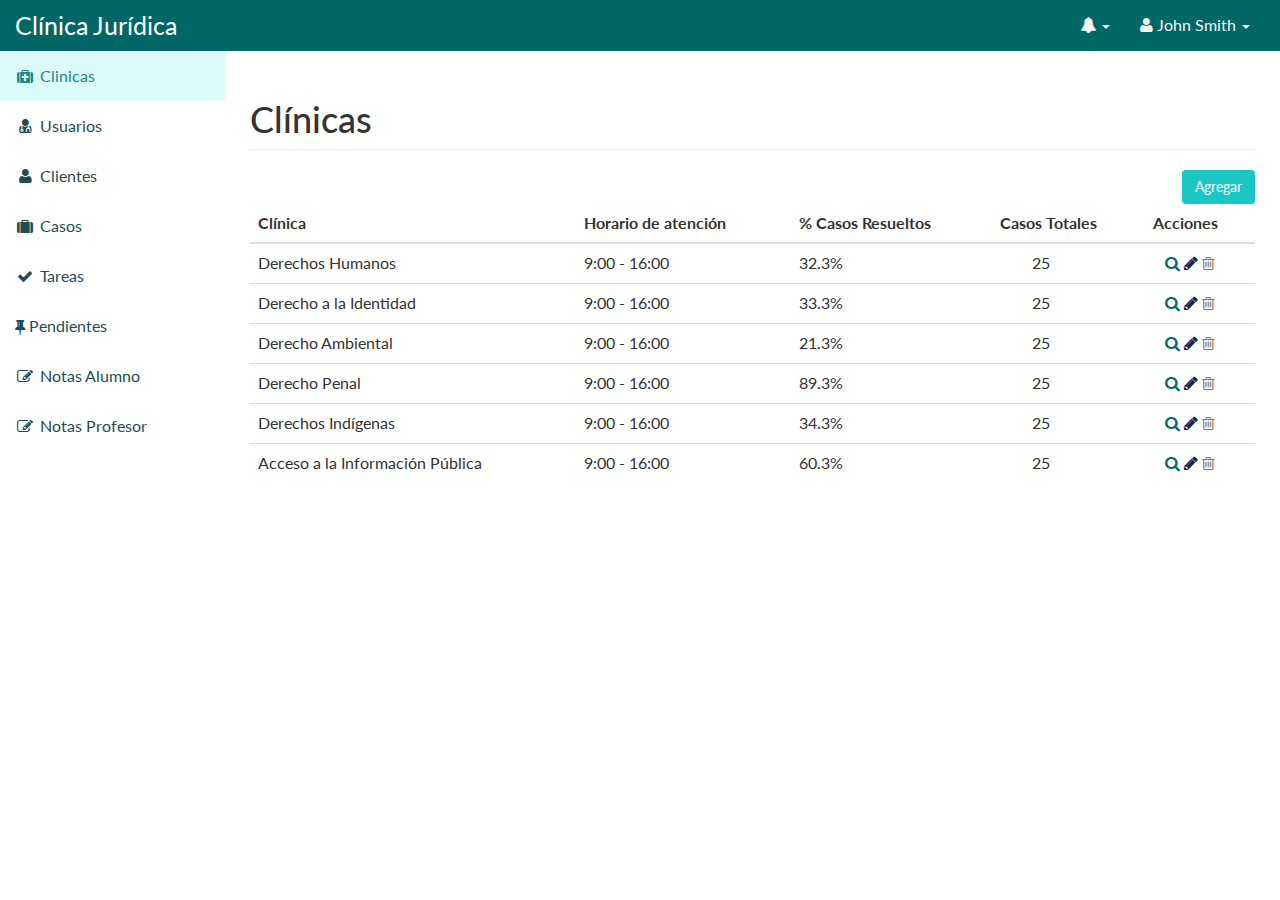
==== commit 3c15c4fe: "Cambios hechos para presentar al jp" ====
--- a/index.html
+++ b/index.html
@@ -334,6 +334,7 @@
                                     <th>Clínica</th>
                                     <th>Horario de atención</th>
                                     <th>% Casos Resueltos</th>
+                                    <th>Casos Totales</th>
                                     <th>Acciones</th>
                                 </tr>
                             </thead>
@@ -342,8 +343,9 @@
                                     <td>Derechos Humanos</td>
                                     <td>9:00 - 16:00</td>
                                     <td>32.3%</td>
-                                    <td>
-                                        <a class="btnInfo"data-toggle="modal" data-target="#myModalInfo"><i class="fa fa-1x fa-search" style="color:#006666"></i></a>
+                                    <td style="padding-left: 4%">25</td>
+                                    <td style="padding-left: 2%">
+                                        <a class="btnInfo" data-toggle="modal" data-target="#myModalInfo"><i class="fa fa-1x fa-search" style="color:#006666"></i></a>
                                         <a data-toggle="modal" data-target="#myModalEdit"><i class="fa fa-1x fa-pencil" style="color:#0e2451"></i></a>
                                         <a class="btnDelete"><i class="fa fa-1x fa-trash-o" style="color:grey"></i></a>
                                     </td>
@@ -352,8 +354,9 @@
                                     <td>Derecho a la Identidad</td>
                                     <td>9:00 - 16:00</td>
                                     <td>33.3%</td>
-                                    <td>
-                                        <a class="btnInfo"data-toggle="modal" data-target="#myModalInfo">
+                                    <td style="padding-left: 4%">25</td>
+                                    <td style="padding-left: 2%">
+                                        <a class="btnInfo" data-toggle="modal" data-target="#myModalInfo">
                                         <i class="fa fa-1x fa-search" style="color:#006666"></i>
                                         </a>
                                         <a data-toggle="modal" data-target="#myModalEdit">
@@ -368,8 +371,9 @@
                                     <td>Derecho Ambiental</td>
                                     <td>9:00 - 16:00</td>
                                     <td>21.3%</td>
-                                    <td>
-                                        <a class="btnInfo"data-toggle="modal" data-target="#myModalInfo">
+                                    <td style="padding-left: 4%">25</td>
+                                    <td style="padding-left: 2%">
+                                        <a class="btnInfo" data-toggle="modal" data-target="#myModalInfo">
                                         <i class="fa fa-1x fa-search" style="color:#006666"></i>
                                         </a>
                                         <a data-toggle="modal" data-target="#myModalEdit">
@@ -384,8 +388,9 @@
                                     <td>Derecho Penal</td>
                                     <td>9:00 - 16:00</td>
                                     <td>89.3%</td>
-                                    <td>
-                                        <a class="btnInfo"data-toggle="modal" data-target="#myModalInfo">
+                                    <td style="padding-left: 4%">25</td>
+                                    <td style="padding-left: 2%">
+                                        <a class="btnInfo" data-toggle="modal" data-target="#myModalInfo">
                                         <i class="fa fa-1x fa-search" style="color:#006666"></i>
                                         </a>
                                         <a data-toggle="modal" data-target="#myModalEdit">
@@ -400,8 +405,9 @@
                                     <td>Derechos Indígenas</td>
                                     <td>9:00 - 16:00</td>
                                     <td>34.3%</td>
-                                    <td>
-                                        <a class="btnInfo"data-toggle="modal" data-target="#myModalInfo">
+                                    <td style="padding-left: 4%">25</td>
+                                    <td style="padding-left: 2%">
+                                        <a class="btnInfo" data-toggle="modal" data-target="#myModalInfo">
                                         <i class="fa fa-1x fa-search" style="color:#006666"></i>
                                         </a>
                                         <a data-toggle="modal" data-target="#myModalEdit">
@@ -416,8 +422,9 @@
                                     <td>Acceso a la Información Pública</td>
                                     <td>9:00 - 16:00</td>
                                     <td>60.3%</td>
-                                    <td>
-                                        <a class="btnInfo"data-toggle="modal" data-target="#myModalInfo">
+                                    <td style="padding-left: 4%">25</td>
+                                    <td style="padding-left: 2%">
+                                        <a class="btnInfo" data-toggle="modal" data-target="#myModalInfo">
                                         <i class="fa fa-1x fa-search" style="color:#006666"></i>
                                         </a>
                                         <a data-toggle="modal" data-target="#myModalEdit">
